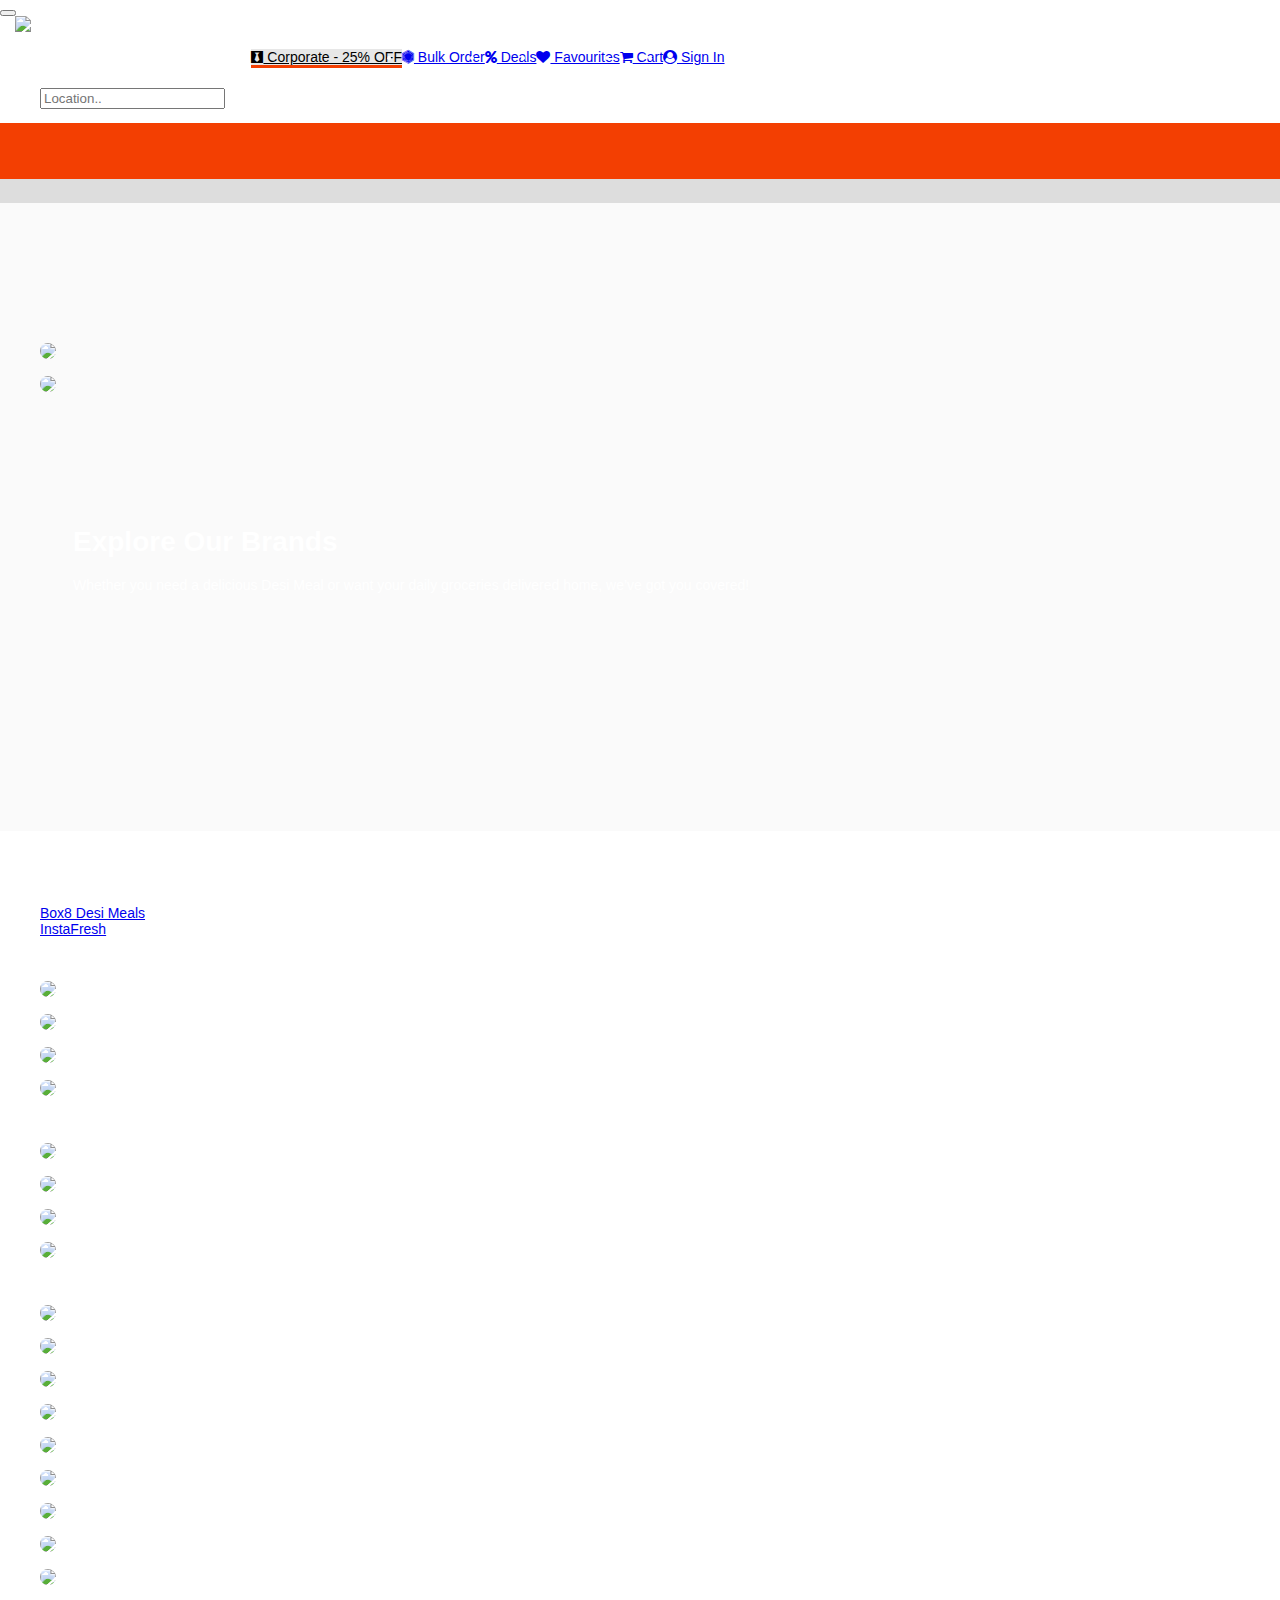
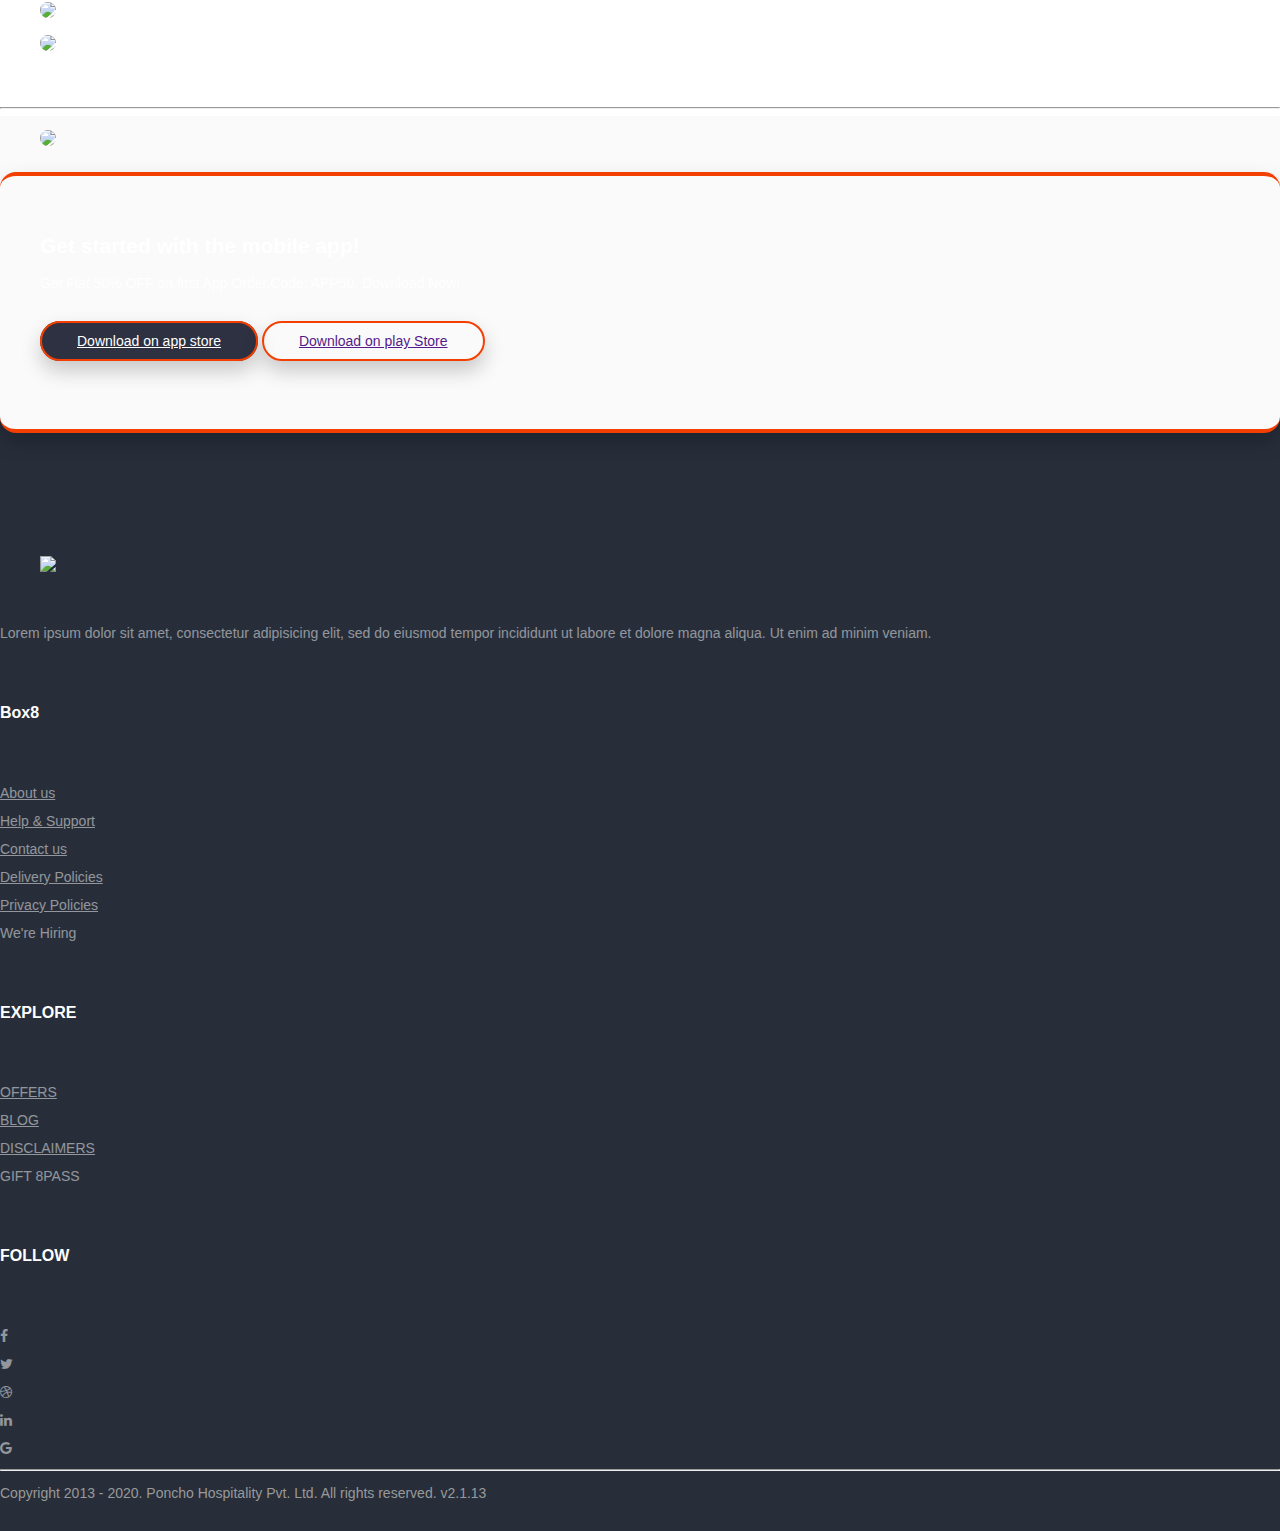
==== index.html @ 4e871289 "first commit" ====
<!DOCTYPE html>
<html>
<head>
	<meta charset="utf-8">
	<meta name="viewport" content="width=device-width, initial-scale=1">
	<meta charset="">
	<title>Food supply</title>
</head>
<link rel="stylesheet" type="text/css" href="style.css">
<link rel="stylesheet" type="text/css" href="https://stackpath.bootstrapcdn.com/font-awesome/4.7.0/css/font-awesome.min.css">
<!-- Latest compiled and minified CSS -->
<link rel="stylesheet" href="assets/bootstrap.min.css">
<link rel="stylesheet" type="text/css" href="https://cdnjs.cloudflare.com/ajax/libs/OwlCarousel2/2.3.4/assets/owl.carousel.css">

<!-- jQuery library -->
<script src="assets/jquery.min.js"></script>

<!-- Latest compiled JavaScript -->
<script src="assets/bootstrap.min.js"></script>

<body>
	<header>
<nav class="navbar navbar-default" data-spy="affix" data-offset-top="200">
    <div class="container-fluid">
        <!-- Brand and toggle get grouped for better mobile display -->
        <div class="navbar-header ">
            <button type="button" class="navbar-toggle" data-toggle="collapse" data-target="#bs-example-navbar-collapse-1">
                <span class="sr-only">Toggle navigation</span>
                <span class="icon-bar"></span>
                <span class="icon-bar"></span>
                <span class="icon-bar"></span>
            </button>
            <div class="logo">
            <a class="navbar-brand" href="index.html"><img src="images/logo.png"></a>
        </div>
        </div>
        <!-- Collect the nav links, forms, and other content for toggling -->
        <div class="collapse navbar-collapse" id="bs-example-navbar-collapse-1">
            <ul class="nav navbar-nav navbar-center">
                <li class="active" >
                    <a href="#page-top"><i class="fa fa-black-tie"></i> Corporate - 25% OFF</a>
                </li>
                <li class="page-scroll">
                    <a href="#portfolio"><i class="fa fa-first-order"></i> Bulk Order</a>
                </li>
                <li class="page-scroll">
                    <a href="#about"><i class="fa fa-percent"></i> Deals</a>
                </li>
                <li class="page-scroll">
                    <a href="#contact"><i class="fa fa-heart"></i> Favourites</a>
                </li>
                 <li class="page-scroll">
                    <a href="#contact"><i class="fa fa-shopping-cart"></i> Cart</a>
                </li> 
                 <li class="page-scroll">
                    <a href="#contact"><i class="fa fa-user-circle" ></i> Sign In</a>
                </li>
            </ul>
            <ul class="nav navbar-nav navbar-right">
            	 <li class="page-scroll">
                   <input type="text" placeholder="Location.." class="form-control">
                </li>
            </ul>
        </div>
        <!-- /.navbar-collapse -->
    </div>
    <!-- /.container-fluid -->
</nav>

</header>


<!-- TESTIMONIALS -->
<section class="testimonials">
	<div class="container">

      <div class="row">
        <div class="col-sm-12">
          <div id="customers-testimonials" class="owl-carousel">

            <!--TESTIMONIAL 1 -->
            <div class="item">
              <div class="shadow-effect">
                <img class="img-responsive" src="images/224.jpg" alt="">
                <div class="item-details">
				<h5>Chicken for two Roasted <span>$21</span></h5>
				<p>There was a time when Chinese food in this country meant (Americanized) Cantonese food.</p>
			</div>
              </div>
            </div>
            <!--END OF TESTIMONIAL 1 -->
            <!--TESTIMONIAL 2 -->
            <div class="item">
              <div class="shadow-effect">
               <img class="img-responsive" src="images/219.jpg" alt="">
                <div class="item-details">
				<h5>Chicken for two Roasted <span>$21</span></h5>
				<p>There was a time when Chinese food in this country meant (Americanized) Cantonese food.</p>
			</div>
              </div>
            </div>
            <!--END OF TESTIMONIAL 2 -->
            <!--TESTIMONIAL 3 -->
            <div class="item">
              <div class="shadow-effect">
                <img class="img-responsive" src="images/253.jpg" alt="">
                <div class="item-details">
				<h5>Chicken for two Roasted <span>$21</span></h5>
				<p>There was a time when Chinese food in this country meant (Americanized) Cantonese food.</p>
			</div>
              </div>
            </div>
            <!--END OF TESTIMONIAL 3 -->
            <!--TESTIMONIAL 4 -->
            <div class="item">
              <div class="shadow-effect">
          <img class="img-responsive" src="images/269.jpg" alt="">
                <div class="item-details">
				<h5>Chicken for two Roasted <span>$21</span></h5>
				<p>There was a time when Chinese food in this country meant (Americanized) Cantonese food.</p>
			</div>
              </div>
            </div>
            <!--END OF TESTIMONIAL 4 -->
            <!--TESTIMONIAL 5 -->
            <div class="item">
              <div class="shadow-effect">
                <img class="img-responsive" src="https://image.freepik.com/free-photo/delicious-pastry-with-chicken_1203-1616.jpg" alt="">
                <div class="item-details">
					<h5>Chicken for two Roasted <span>$21</span></h5>
					<p>There was a time when Chinese food in this country meant (Americanized) Cantonese food.</p>
				</div>
              </div>
            </div>
            <!--END OF TESTIMONIAL 5 -->
          </div>
        </div>
      </div>
      </div>



    </section>
    <!-- END OF TESTIMONIALS -->

<section id="about_us">
	      <div class="container">
      	<div class="row">
      		<div class="col-md-6">
      					
      			<div class="row">
      				<div class="col-md-6 col-xs-6">
      					<figure>
      						<img src="images/17.jpg">
      					</figure>
      				</div>
      				<div class="col-md-6 col-xs-6">
      					<figure>
      						<img src="images/1.jpg">
      					</figure>
      				</div>
      			</div>
   
      			<!-- 	<div class="col-md-6">
      					<figure>
      						<img src="images/1.jpg">
      					</figure>
      					<figure>
      						<img src="images/17.jpg">
      					</figure>
      				</div> -->
      			</div>
      			
      		<div class="col-md-6">
      			<div class="hwading">
      				<h1 class="text-right">Explore Our Brands</h1>
      				<p class="text-right">Whether you need a delicious Desi Meal or want your daily groceries delivered home, we’ve got you covered!</p>
      			</div>
      		</div>
      	</div>
      </div>
</section>
<br>

<section>
	<div class="container">
  <h2 class="text-right">Shop By Category</h2>
  
  <ul class="nav nav-tabs">
    <li class="active"><a data-toggle="tab" href="#home">Box8 Desi Meals</a></li>
    <li><a data-toggle="tab" href="#menu1">InstaFresh</a></li>
  
  </ul>
<br>
  <div class="tab-content">
    <div id="home" class="tab-pane fade in active">
     <div class="row">
     	<div class="col-md-3">
     		<div class="box_images">
     		<figure>
     			<img src="images/11.jpg" class="img-responsive">
     		</figure>
     	</div>
     	</div>
     	<div class="col-md-3">
     		<figure>
     			<img src="images/69.jpg" class="img-responsive">
     		</figure>
     	</div>
     	<div class="col-md-3">
     		<figure>
     			<img src="images/9.jpg" class="img-responsive">
     		</figure>
     	</div>
     	<div class="col-md-3">
     		<figure>
     			<img src="images/37.jpg" class="img-responsive">
     		</figure>
     	</div>
     </div>
     <br>
         <div class="row">
     	<div class="col-md-3">
     		<figure>
     			<img src="images/7.jpg" class="img-responsive">
     		</figure>
     	</div>
     	<div class="col-md-3">
     		<figure>
     			<img src="images/72.jpg" class="img-responsive">
     		</figure>
     	</div>
     	<div class="col-md-3">
     		<figure>
     			<img src="images/22.jpg" class="img-responsive">
     		</figure>
     	</div>
     	<div class="col-md-3">
     		<figure>
     			<img src="images/39.jpg" class="img-responsive">
     		</figure>
     	</div>
     </div>
     <br>
       <div class="row">
     	<div class="col-md-3">
     		<figure>
     			<img src="images/92.jpg" class="img-responsive">
     		</figure>
     	</div>
     	<div class="col-md-3">
     		<figure>
     			<img src="images/12.jpg" class="img-responsive">
     		</figure>
     	</div>
     	<div class="col-md-3">
     		<figure>
     			<img src="images/82.jpg" class="img-responsive">
     		</figure>
     	</div>
     </div>

    </div>
    <div id="menu1" class="tab-pane fade">
        <div class="row">
     	<div class="col-md-3">
     		<figure>
     			<img src="images/103.jpg" class="img-responsive">
     		</figure>
     	</div>
     	<div class="col-md-3">
     		<figure>
     			<img src="images/72.jpg" class="img-responsive">
     		</figure>
     	</div>
     	<div class="col-md-3">
     		<figure>
     			<img src="images/22.jpg" class="img-responsive">
     		</figure>
     	</div>
     	<div class="col-md-3">
     		<figure>
     			<img src="images/39.jpg" class="img-responsive">
     		</figure>
     	</div>
     </div>
            <div class="row">
     	<div class="col-md-3">
     		<figure>
     			<img src="images/96.jpg" class="img-responsive">
     		</figure>
     	</div>
     	<div class="col-md-3">
     		<figure>
     			<img src="images/97.jpg" class="img-responsive">
     		</figure>
     	</div>
     	<div class="col-md-3">
     		<figure>
     			<img src="images/98.jpg" class="img-responsive">
     		</figure>
     	</div>
     	<div class="col-md-3">
     		<figure>
     			<img src="images/101.jpg" class="img-responsive">
     		</figure>
     	</div>
     </div>
    </div>
  
  </div>
</div>
</section>
<br>
<br>
<hr>
<section class="footer_top">
	<div class="container relative_container">
		<div class="row border_top absolute_row">
			<div class="col-md-9">
				<div class="bg-white">
					<h2>Get started with the mobile app!</h2>
					<p>Get Flat 50% OFF on first App Order.Code: APP50. Download Now!</p>
					<div class="dwonload_btns">
						<a href="" class="btn btn-default dwonload_button">Download on app store</a>
						<a href="" class="btn btn-default">Download on play Store</a>
					</div>
				</div>
				
			</div>
			<div class="col-md-3">
				<div class="right_img">
					<figure>
						<img src="images/phone.png" class="img-responsive">
					</figure>
				</div>
			</div>
		</div>
	</div>
</section>
<br>
<br>
<footer class="bg-dark">
	<div class="container">
		<div class="row">
			<div class="col-md-3">
				<div class="footer_logo">
					<figure>
						 <a  href="index.html"><img src="images/logo.png"></a>
					</figure>
					<div class="footer_text">
						<p>Lorem ipsum dolor sit amet, consectetur adipisicing elit, sed do eiusmod
						tempor incididunt ut labore et dolore magna aliqua. Ut enim ad minim veniam.</p>
					</div>
				</div>
			</div>
			<div class="col-md-3">
				<div class="column-box"><h5> Box8 </h5>
					<ul>
						<li><a href="about.html">About us</a></li>
						<li><a href="faq.html">Help &amp; Support</a></li>
						<li ><a href="contact.html">Contact us</a></li>
						<li><a href="delivery.html">Delivery Policies </a></li>
						<li><a href="privacy.html">Privacy Policies</a></li>
						<li><a> We're Hiring </a></li>
					</ul>
				</div>
			</div>
				<div class="col-md-3">
				<div class="column-box"><h5> EXPLORE </h5>
					<ul>
						<li><a href="offer.html">OFFERS</a></li>
						<li><a href="blog.html"> BLOG</a></li>
						<li><a href="disclaimers.html">DISCLAIMERS</a></li>
						<li><a>GIFT 8PASS </a></li>
					</ul>
				</div>
			</div>

				<div class="col-md-3">
				<div class="column-box follow"><h5> FOLLOW</h5>
					<ul>
					    <li><a href=""><i class="fa fa-facebook"></i></a></li>
					    <li><a href=""><i class="fa fa-twitter"></i></a></li>
					    <li><a href=""><i class="fa fa-dribbble"></i></a></li>
                    	<li><a href=""><i class="fa fa-linkedin"></i></a></li>
                   	    <li><a href=""><i class="fa fa-google"></i></a></li>

					</ul>
				</div>
			</div>

		</div>
	</div>
	<hr>
	<div class="copyright text-center">
		<p style="color: #999;">Copyright 2013 - 2020. Poncho Hospitality Pvt. Ltd. All rights reserved.   v2.1.13</p>
		<br>
	</div>
</footer>

<a id="button"></a>



<script type="text/javascript" src="https://cdnjs.cloudflare.com/ajax/libs/OwlCarousel2/2.1.1/owl.carousel.min.js"></script>
    <script type="text/javascript">
   jQuery(document).ready(function($) {
"use strict";
$('#customers-testimonials').owlCarousel( {
    loop: true,
    center: true,
    items: 3,
    margin: 30,
    autoplay: true,
    dots:true,
    nav:true,
    autoplayTimeout: 8500,
    smartSpeed: 450,
    navText: ['<i class="fa fa-angle-left"></i>','<i class="fa fa-angle-right"></i>'],
    responsive: {
      0: {
        items: 1
      },
      768: {
        items: 2
      },
      1170: {
        items: 3
      }
    }
  });
});
    </script>
    <script type="text/javascript">
    	$(document).ready(function() {
    		$("ul li").click(function () {
    			$("ul li").removeClass("active")
    			$(this).addClass("active")
    		});
    	});
    	var btn = $('#button');

$(window).scroll(function() {
  if ($(window).scrollTop() > 300) {
    btn.addClass('show');
  } else {
    btn.removeClass('show');
  }
});

btn.on('click', function(e) {
  e.preventDefault();
  $('html, body').animate({scrollTop:0}, '300');
});

    </script>
</body>
</html>



<?php include 'footer.php';?>
---- style.css ----
body{
	box-sizing: border-box;
	font-size: 14px;
	color: #fff;
	font-family: "Open Sans",sans-serif !important;
	padding: 0;
	margin: 0;
}
.logo>.navbar-brand {
    padding: 5px 15px;
    }

nav.affix {
    position: fixed;
    width: 100%;
    z-index: 999;
    background-color: #272e3a;
    border-radius: 0;
    border-color: #272e3a;
    transition: all 0.5s linear;
    top: 0;
    box-shadow: 0 2px 6px rgba(0,0,0,0.2);
     animation: myfirst 0.5s linear;
     
}
@keyframes myfirst{
	0%{top: -50px;}
	100%{top: 0px;}

}
.affix .navbar-nav>li>a {
    color: #e5e5e5!important;
}

ul.nav.navbar-nav.navbar-center {
    width: 70%;
    text-align: center;
    display: flex;
    justify-content: center;
}
.logo img {
    width: 100px;
}
li.page-scroll input {
    margin-top: 9px;
}

.navbar-default .navbar-nav>.active>a{
    color: #555;
    background-color: #e7e7e7;
    border-bottom: 3px solid #f33f02;
    color: #000!important;
}




/*slider css*/
.testimonials {
	 background-color: #f33f02;
	 position: relative;
	 padding-top: 80px;
}
 .testimonials:after {
	 content: '';
	 position: absolute;
	 bottom: 0;
	 left: 0;
	 right: 0;
	 width: 100%;
	 height: 30%;
	 background-color: #ddd;
}
 #customers-testimonials .item-details {
	 background-color: #333;
	 color: #fff;
	 padding: 20px 10px;
	 text-align: left;
}
 #customers-testimonials .item-details h5 {
	 margin: 0 0 15px;
	 font-size: 18px;
	 line-height: 18px;
}
 #customers-testimonials .item-details h5 span {
	 color: red;
	 float: right;
	 padding-right: 20px;
}
 #customers-testimonials .item-details p {
	 font-size: 14px;
}
 #customers-testimonials .item {
	 text-align: center;
	 margin-bottom: 80px;
}
 .owl-carousel .owl-nav [class*='owl-'] {
	 -webkit-transition: all 0.3s ease;
	 transition: all 0.3s ease;
}
 .owl-carousel .owl-nav [class*='owl-'].disabled:hover {
	 background-color: #d6d6d6;
}
 .owl-carousel {
	 position: relative;
}
 .owl-carousel .owl-next, .owl-carousel .owl-prev {
	 width: 50px;
	 height: 50px;
	 line-height: 50px;
	 border-radius: 50%;
	 position: absolute;
	 top: 30%;
	 font-size: 20px;
	 color: #fff;
	 border: 1px solid #ddd;
	 text-align: center;
}
 .owl-carousel .owl-prev {
	 left: -70px;
}
 .owl-carousel .owl-next {
	 right: -70px;
}

/*End slider css*/

/**************************************************************/
.hwading {
    padding: 7em 0px 7em 73px;
}
section#about_us,.footer_top {
    background-color: #fafafa;
    position: relative;
    padding: 9em 0em;
}
.right_img {
    position: absolute;
    top: -60px;
}
.container.relative_container{
    position: relative;
}
.absolute_row{
        position: absolute;
    width: 100%;
    top: -5em;
    background-color: #fafafa;
    z-index: 99;
}

/**************************************************************/

.border_top {
    border-top: 4px solid #f33f02;
    border-bottom: 4px solid #f33f02;
    border-top-left-radius: 16px;
    border-top-right-radius: 16px;
    border-bottom-left-radius: 16px;
    border-bottom-right-radius: 16px;
    box-shadow: 0 10px 20px 0 rgba(0,0,0,.2);

}
.bg-white {
    padding: 40px 0 80px 40px;
}
.dwonload_btns a {
    border: 2px solid #f33f02;
    box-shadow: 0 10px 20px 0 rgba(0,0,0,.2);
    border-radius: 50px;
    padding: 10px 35px;
}
a.btn.btn-default.dwonload_button {
    background-color: #2d3142;
    color: #fff;
}
.dwonload_btns {
    padding: 2em 0px 0px;
}
.tab-pane img, #about_us img ,.right_img img{
 transition: all .2s linear;
 border-radius: 10px;
}

.tab-pane img:hover ,#about_us img:hover ,.right_img img:hover{
    box-shadow: 0 10px 20px 0 rgba(0,0,0,.2);
    transform: scale(1.05);
}

.bg-dark {
    background-color: #272e3a;
    color: #fff;
    padding: 8em 0px 0px;
}
.column-box ul {
    padding: 0;
    margin: 0;
    list-style: none;
}

.footer_logo img {
    width: 100px;

    padding: 30px 0px;

}
.column-box h5 {
    font-size: 16px;
    font-weight: bold;
    padding: 30px 0px;
}
.column-box ul li a {
    color: rgba(255,255,255,0.5);
    line-height: 2;
}
.footer_text p {
    color: rgba(255,255,255,0.5);
    line-height: 2;
}

/****************************************************************/



/**************************back to top**************************************/
#button {
  display: inline-block;
  background-color: #f33f02;
  width: 50px;
  height: 50px;
  text-align: center;
  border-radius: 4px;
  position: fixed;
  bottom: 30px;
  right: 30px;
  transition: background-color .3s, 
    opacity .5s, visibility .5s;
  opacity: 0;
  visibility: hidden;
  z-index: 1000;
}
#button::after {
  content: "\f077";
  font-family: FontAwesome;
  font-weight: normal;
  font-style: normal;
  font-size: 2em;
  line-height: 50px;
  color: #fff;
}
#button:hover {
  cursor: pointer;
  background-color: #fff;
  text-decoration: none;
}
a#button:hover:after {
    color: #f33f02;
}
#button:active {
  background-color: #555;
}
#button.show {
  opacity: 1;
  visibility: visible;
}

/* Styles for the content section */

.content {
  width: 77%;
  margin: 50px auto;
  font-size: 17px;
  color: #6c767a;
  line-height: 1.9;
}
/***********************End back to top*****************************************/



/*about us page css*/
section.bg-image {
    background-image: url(images/about-us-banner.jpg);
    background-position: center;
    background-size: cover;
    height: 430px;
    position: relative;
}
.box {
    box-shadow: 0 10px 20px 0 rgba(0,0,0,.2);
    padding: 10px;
    height: 520px;
    margin: 20px;
    border-radius: 20px;
}
.continue_btn a {
    background-color: #f33f02;
    color: #fff;
}
.about_content {
    background-color: #e3e3e366;
    padding: 20px;
        border-top-style: solid;
    border: inset;
    border-width: 12px;
    border-color: #f33f02;
}
i.fa.fa-hand-o-right {
    font-size: 25px;
    width: calc(2em + 18px);
}
.about_content p {
    display: inline-flex;
}
.overlay {
    position: absolute;
    left: 0;
    right: 0;
    top: 0;
    bottom: 0;
    height: 430px;
    background-image: linear-gradient(45deg, #f33f02, transparent);
}
/*End about us page css*/


/*contact us page css*/

.contact_bg-image{

    background-image: url(images/contact-us.jpg);
    background-position: center;
    background-size: cover;
    height: 430px;
    position: relative;
}
button.btn.btn-default {
    background-color: #f33f02;
    color: #fff;
}
a.face_book{    background-color: #3b5998;
    color: #fff;
    padding: 5px;
    border-radius: 5px;
}
a.twi_tter {
    background-color: #1da1f2;
    color: #fff;
    padding: 5px;
    border-radius: 5px;
}
a.insta_gram {
    background-color: #e1306c;
    color: #fff;
    padding: 5px;
    border-radius: 5px;
}

/*End contact us page css*/



/* FAQ us page css*/
.support{
	border-bottom: 1px solid #d8d8d8;
    padding-bottom: 20px;

}
.vertical_tab .tab {
    width: 30%;
    float: left;
}
.vertical_tab .tabcontent {
    float: left;
    width: 70%;
    padding: 0px 25px;
    /*background-color: #272e3a;*/
}

.vertical_tab button{
	    display: block;
    padding: 19.5px 16px;
    width: 100%;
    border: none;
    outline: none;
    text-align: left;
    cursor: pointer;
    transition: 0.3s;
    font-size: 17px;
   background-color: transparent;
    color: #000;
    border-right: 1px solid #d8d8d8;

}


 .accordion .tab1 {
	 padding: 10px;
	 color: #000;
	 border-bottom: 1px solid #d8d8d8;
	 user-select: none;
	 -webkit-user-select: none;
	 cursor: pointer;
	 transition: 0.1s;
}
/* .accordion .tab1:hover {
	 background: #d8d8d8;
}*/

.white-text {
    color: #fff;
    padding: 0 10px;
}
 .accordion .tab_text {
	 display: none;
	 /*border: 1px solid #eaeaea;*/
	 padding: 10px;
	 margin: 0;
	 /*background-color: #eaeaea;*/
}

 .content {
	 width: 550px;
	 margin: 0 auto;
}
.tab1:after {
    content: '\002B';
    color:#f33f02;
    font-weight: bold;
    float: right;
    margin-left: 5px;
}
.tab1.expanded:after {
    content: "\2212";
}
.tab_text a {
    border-color: #f33f02;
    border-width: 2px;
}
.Privacy_heading h3 {
    border-bottom: 2px solid #f33f02;
}
/*End FAQ us page css*/
.offer-banner{
	background-image: url(images/offer-page-banner.jpg);
	height: 200px;
	background-size: cover;
}
.offer-banner .overlay{
	height: 200px;
}

.pay-partner a {
    height: 48px;
    padding: 0 24px;
    cursor: pointer;
    box-sizing: border-box;
    opacity: .6;
    min-width: 160px;
    text-align: center;
    display: inline-flex;
    justify-content: center;
    align-items: center;
    white-space: nowrap;
    vertical-align: top;
    color: #f33f02;
    font-weight: bold;
    font-size: 16px;
}


.pay-partner{

	border-bottom:2px solid #f33f02;
}

.offer_box {
    -webkit-box-orient: vertical;
    -webkit-box-direction: normal;
    flex-direction: column;
    position: relative;
    border-radius: 8px;
    height: 100%;
    box-shadow: 0 0 18px 0 rgba(141,151,158,.2);
    overflow: hidden;
    background-color: #fff;
    transition: all 0.5s linear;
}
.offer_box:hover {
    box-shadow: 0 10px 20px 0 rgba(0,0,0,.2);
    transform: scale(1.02);
}
.right {
    float: right;
}
.offer-info {
    margin: 0;
    padding: 20px;
}
.offer-cards {
    display: -webkit-box;
    display: flex;
    -webkit-box-pack: justify;
    justify-content: space-between;
    padding: 0 5px 25px;
}
a.view-btn.btn {
    color: #7e808c;
    font-weight: bold;
}
a.order-btn.btn {
    color:#f33f02;
    font-weight: bold;
}


ul.navbar-nav.navbar-right li {
    list-style: none;
}

.blog ul.navbar-nav.navbar-right li a {
    padding: 10px 15px;
    font-weight: bold;
    color: #f33f02;
        border: 2px solid;
    margin: 5px;;
}


.thumbnail:hover {
    transform: translateY(20px);
    animation: moveVertical 1s ease forwards;
    box-shadow: 0 10px 20px 0 rgba(0,0,0,.2);
}
@keyframes moveVertical{
0% {
}
100% {
    -webkit-transform: translateY(0);
    transform: translateY(0);
    opacity: 1;
}
}

.caption a.btn.btn-default {
    border-radius: 0;
    background-color: #f33f02;
    color: #fff;
}






@media only screen and (max-width: 768px) {
	ul.nav.navbar-nav.navbar-center {
    width: 20%;
    text-align: center;
    display: block;
    justify-content: center;
}
.hwading{
	padding:5em 0px;
}
h1.text-right,h2.text-right {
    text-align: center;
}

.owl-carousel .owl-prev {
    left: 11px;
    background-color: #000;
}
.owl-carousel .owl-next {
    right: 11px;
    background-color: #000;
}
section.bg-image, .overlay,.contact_bg-image{
	height: 120px;
}
.navbar-toggle{
    display:block;
}
ul.nav.navbar-nav.navbar-center,ul.nav.navbar-nav.navbar-right{
    display: none;
}

.navbar-collapse.collapse.in >ul {
    display: block;
}
.navbar-header>.navbar-toggle {
    display: block;
    right: 0;
}
.navbar-header{
    width: 100%;
}

.right_img {
    position: absolute;
    top: -319px;
    right: 0;
    width: 32%;


}
section#about_us {
padding: 0px;
}
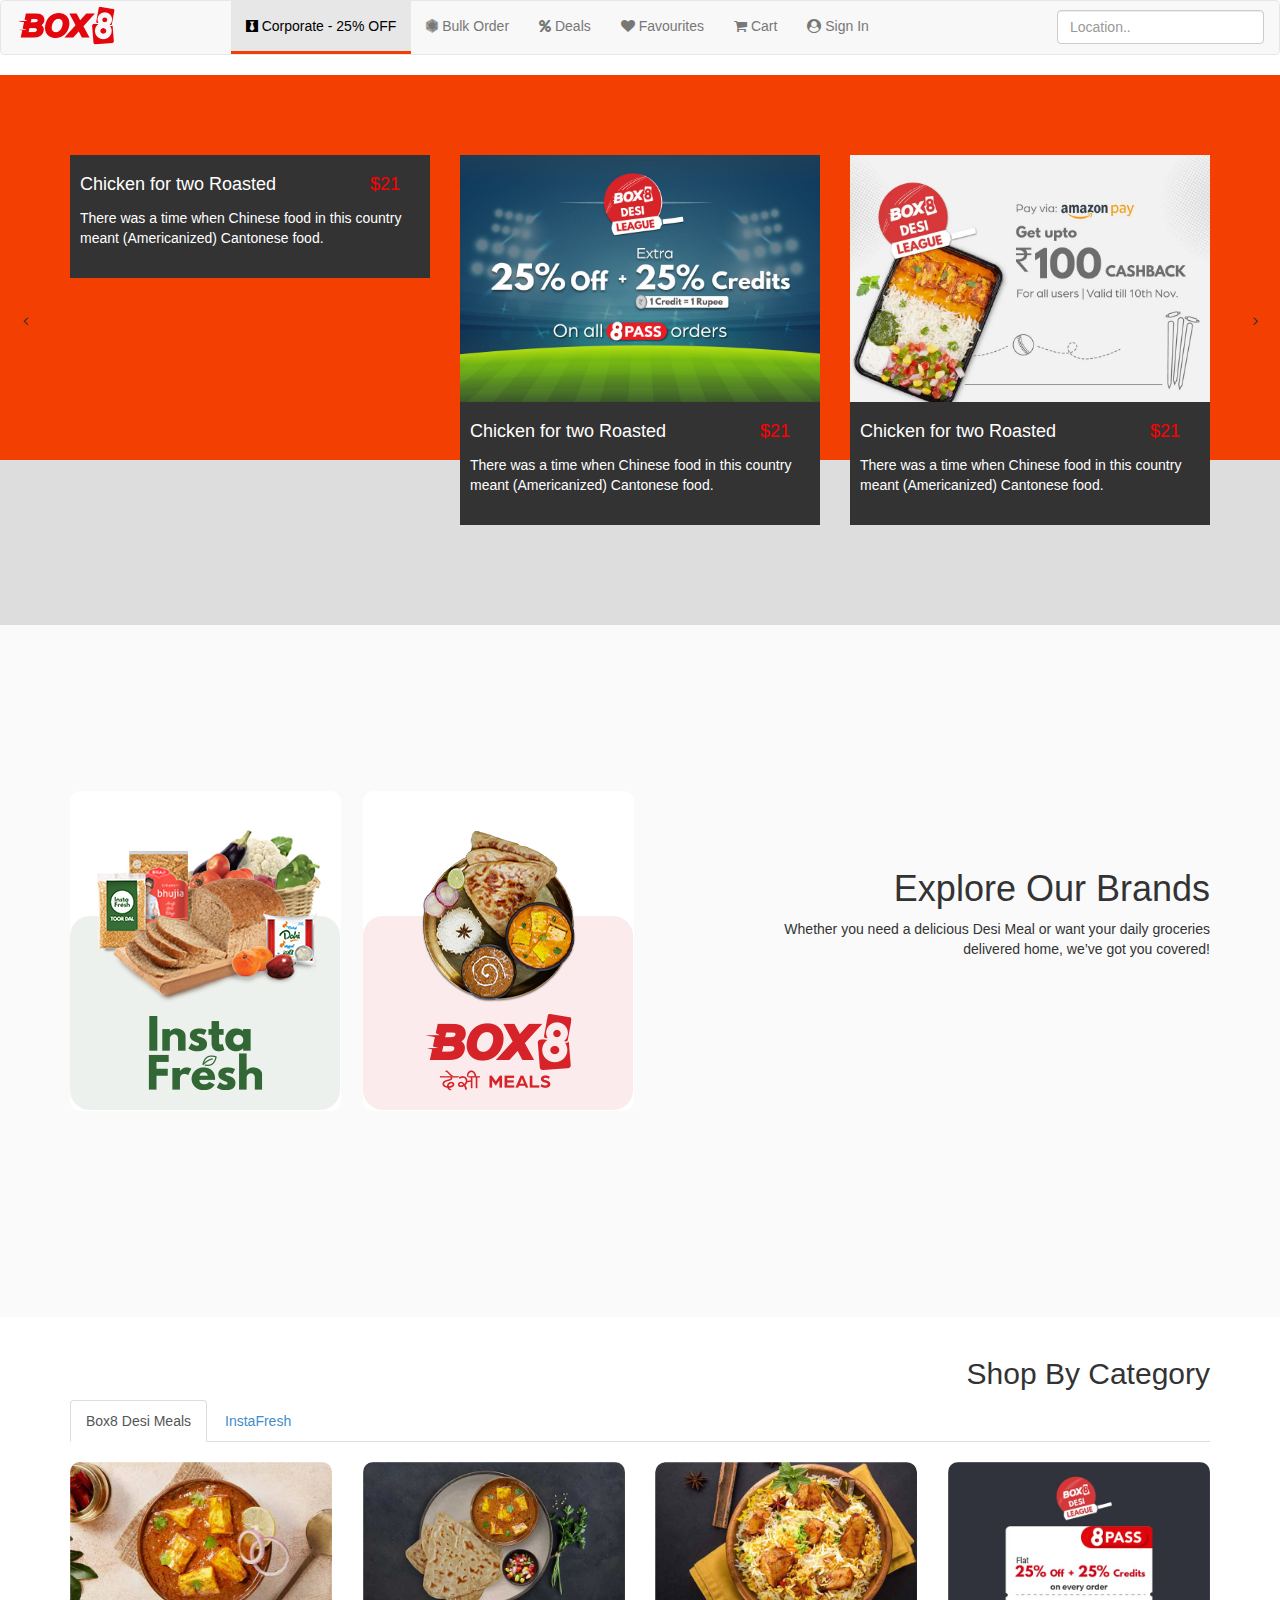
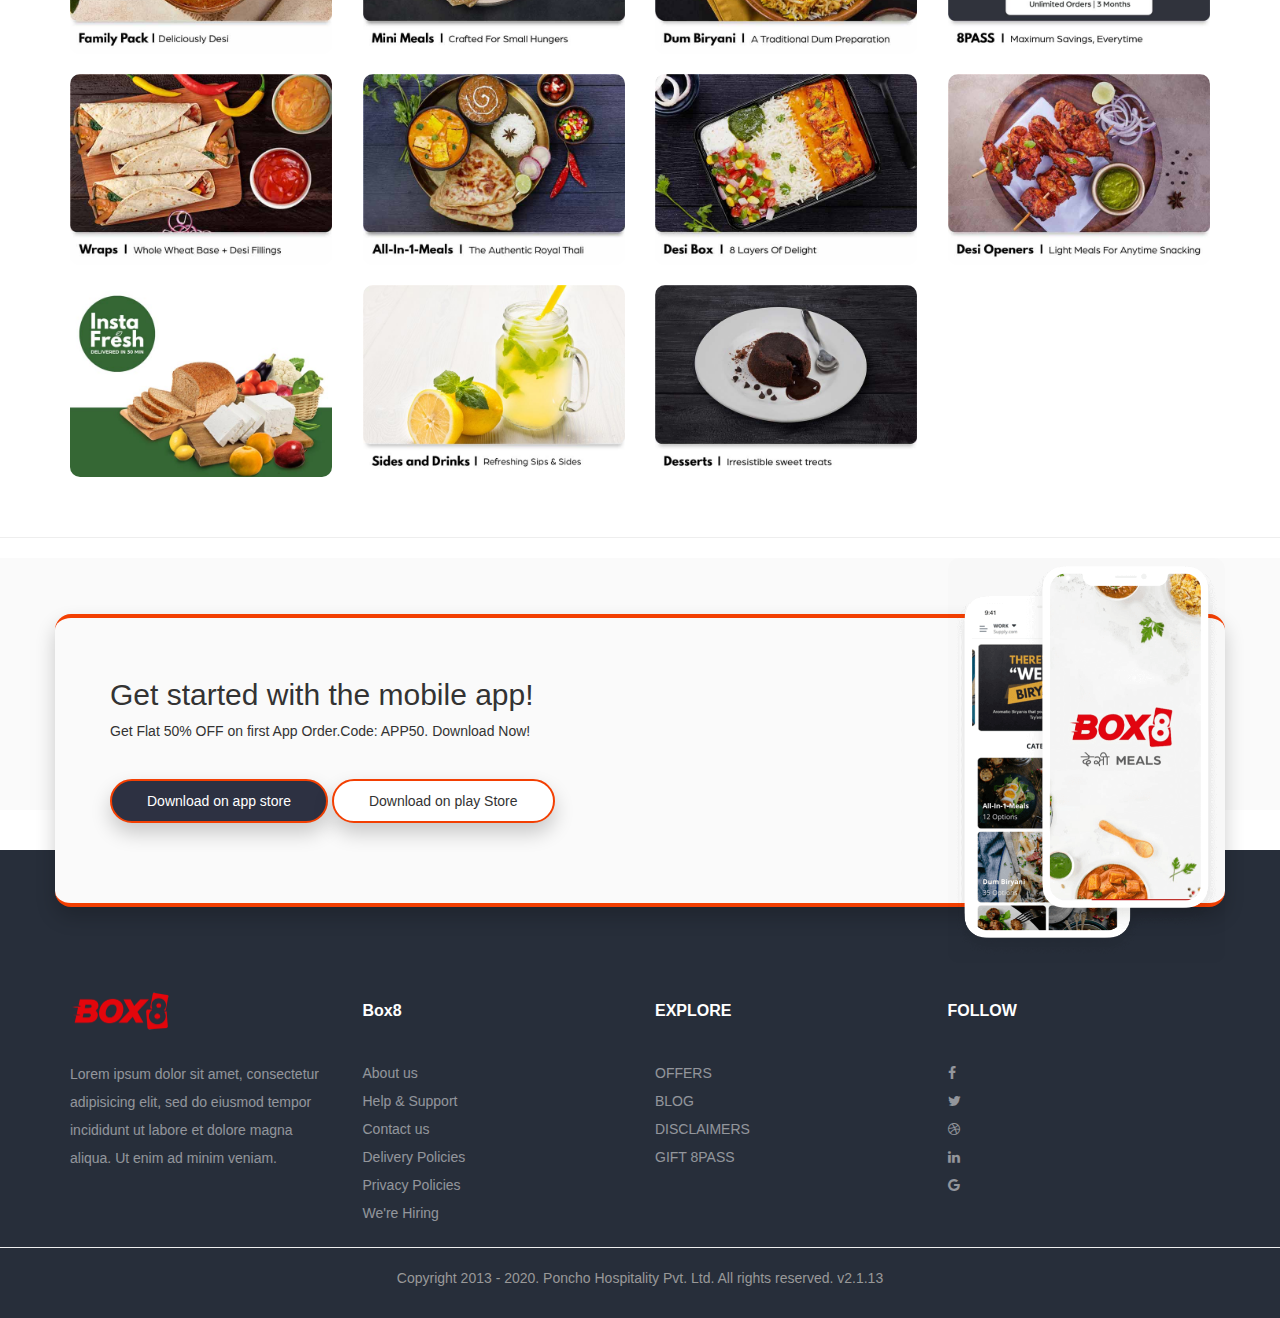
==== commit dce89323: "Update index.html" ====
--- a/index.html
+++ b/index.html
@@ -146,15 +146,15 @@
 <section id="about_us">
 	      <div class="container">
       	<div class="row">
-      		<div class="col-md-6">
+      		<div class="col-md-6 bg-white">
       					
       			<div class="row">
-      				<div class="col-md-6 col-xs-6">
+      				<div class="col-md-6 ">
       					<figure>
       						<img src="images/17.jpg">
       					</figure>
       				</div>
-      				<div class="col-md-6 col-xs-6">
+      				<div class="col-md-6 ">
       					<figure>
       						<img src="images/1.jpg">
       					</figure>
@@ -460,4 +460,4 @@
 
 
 
-<?php include 'footer.php';?>+<?php include 'footer.php';?>
